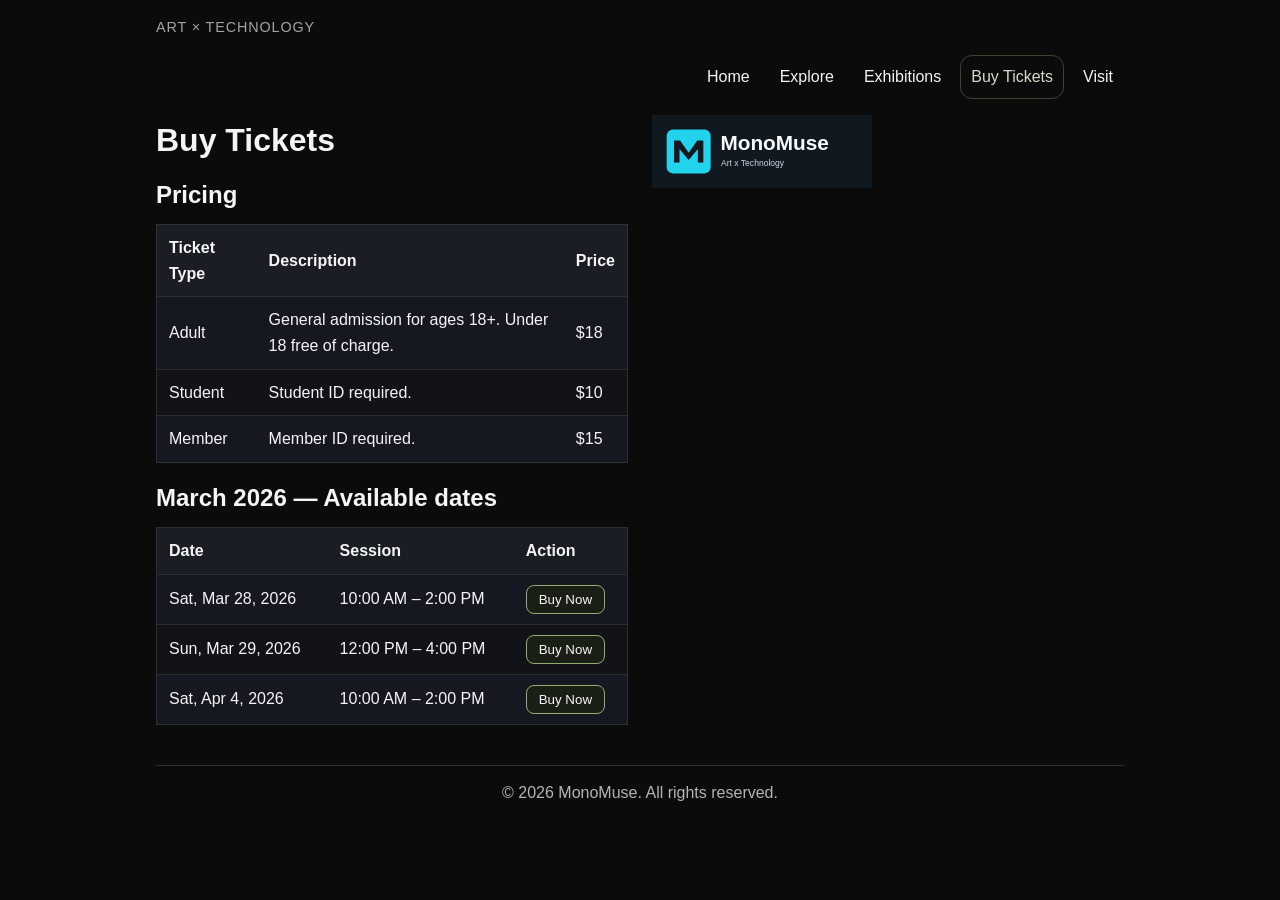
==== nandinit-increment5/views/checkout.html @ c4f8b1d4 "Add files via upload" ====
<!DOCTYPE html>
<html lang="en">
<head>
    <meta charset="UTF-8">
    <meta name="viewport" content="width=device-width, initial-scale=1.0">
    <meta http-equiv="refresh" content="0; url=tickets.html">
    <title>MonoMuse | Checkout</title>
    <script src="../static/script.js" defer></script>
    <link rel="preconnect" href="https://fonts.googleapis.com">
    <link rel="preconnect" href="https://fonts.gstatic.com" crossorigin>
    <link href="https://fonts.googleapis.com/css2?family=Roboto:ital,wght@0,100..900;1,100..900&display=swap" rel="stylesheet">
    <link rel="stylesheet" href="../static/style.css">
</head>
<body>
    <div class="container">
        <header class="header">
            <p class="site-tagline">Art × Technology</p>
        </header>
        <nav class="nav_bar">
            <a href="../index.html">Home</a>
            <a href="explore.html">Explore</a>
            <a href="exhibitions.html">Exhibitions</a>
            <a href="tickets.html">Buy Tickets</a>
            <a href="visit.html">Visit</a>
            <button type="button" class="nav_toggle" aria-label="Toggle navigation" onclick="toggleNav()">☰</button>
        </nav>
        <main class="main">
            <h1>Checkout</h1>
            <p>Purchasing has moved to the Buy Tickets page.</p>
            <p><a href="tickets.html">Go to Buy Tickets</a></p>
        </main>
        <figure class="main_figure">
            <img id="logo" src="../static/monomuse-logo.svg" alt="MonoMuse Museum Logo">
        </figure>
        <footer class="footer">
            <p id="copyYear"></p>
        </footer>
    </div>
</body>
</html>
---- nandinit-increment5/static/style.css ----
* {
  box-sizing: border-box;
}

html,
body {
  margin: 0;
  padding: 0;
}

body {
  font-family: "Roboto", sans-serif;
  line-height: 1.6;
  background: #0b0b0c;
  color: #f5f5f7;
}

.container {
  display: grid;
  grid-template-columns: minmax(0, 1fr) minmax(0, 1fr);
  grid-template-areas:
    "header header"
    "nav_bar nav_bar"
    "main main-img"
    "footer footer";
  gap: 16px 24px;
  max-width: 1000px;
  margin: 0 auto;
  padding: 16px;
}

.header {
  grid-area: header;
}

.site-tagline {
  margin: 0;
  font-size: 0.9rem;
  letter-spacing: 0.06em;
  text-transform: uppercase;
  color: rgba(245, 245, 247, 0.65);
}

.nav_bar {
  grid-area: nav_bar;
  display: flex;
  flex-wrap: wrap;
  justify-content: flex-end;
  gap: 8px;
}

.nav_toggle {
  display: none;
  font-family: inherit;
  cursor: pointer;
  padding: 8px 10px;
  border-radius: 12px;
  border: 1px solid #3a3f4a;
  background: #14161b;
  color: #f5f5f7;
}

.nav_bar a {
  text-decoration: none;
  color: #f5f5f7;
  font-weight: 400;
  padding: 8px 10px;
  border: 1px solid transparent;
  border-radius: 12px;
  transition: border-color 0.15s ease, color 0.15s ease;
}

.nav_bar a:hover {
  border-color: #4d5c3b;
}

.nav_bar a.active {
  color: #92ad70;
  border-color: #92ad70;
}

.main {
  grid-area: main;
}

.main_figure {
  grid-area: main-img;
  margin: 0;
  align-self: start;
}

.main_figure img {
  width: 100%;
  max-width: 280px;
  height: auto;
  display: block;
}

#logo {
  width: min(220px, 100%);
}

.footer {
  grid-area: footer;
}

h1,
h2,
h3 {
  margin: 0 0 10px;
}

p,
ul,
table,
form {
  margin: 0 0 16px;
}

a {
  color: #cfe6b2;
}

.cta-link {
  font-weight: 600;
}

#longIntro {
  display: none;
}

#readLess {
  display: none;
}

.read-more-actions {
  margin-bottom: 12px;
}

.btn {
  font-family: inherit;
  cursor: pointer;
  padding: 8px 14px;
  border-radius: 10px;
  border: 1px solid #4d5c3b;
  background: #1a1f16;
  color: #f5f5f7;
}

.btn-secondary {
  border-color: #3a3f4a;
  background: #14161b;
}

.youtube-player {
  width: 100%;
  aspect-ratio: 16 / 9;
  background: #111317;
  border: 1px solid #2e2f35;
  border-radius: 10px;
  overflow: hidden;
}

.map {
  width: 100%;
  height: 360px;
  border: 1px solid #2e2f35;
  border-radius: 10px;
  overflow: hidden;
}

table {
  width: 100%;
  border-collapse: collapse;
  border: 1px solid #2e2f35;
  background: #111317;
}

th,
td {
  padding: 10px 12px;
  border-bottom: 1px solid #2e2f35;
  text-align: left;
  vertical-align: middle;
}

th {
  background: #1a1d23;
}

tr:nth-child(even) {
  background-color: #151820;
}

.btn-buy {
  font-family: inherit;
  cursor: pointer;
  padding: 6px 12px;
  border-radius: 8px;
  border: 1px solid #92ad70;
  background: #1a1f16;
  color: #f5f5f7;
}

#ticketPurchaseForm {
  display: none;
  padding: 16px;
  border: 1px solid #2e2f35;
  border-radius: 10px;
  background: #111317;
}

#ticketPurchaseForm label {
  display: block;
  margin-bottom: 8px;
}

form input {
  padding: 8px;
  border: 1px solid #3a3f4a;
  border-radius: 6px;
  background: #14161b;
  color: #f5f5f7;
  margin-left: 6px;
}

footer,
.footer {
  border-top: 1px solid rgba(245, 245, 247, 0.16);
  margin-top: 8px;
  padding-top: 14px;
  text-align: center;
  color: rgba(245, 245, 247, 0.72);
}

@media (max-width: 720px) {
  .container {
    grid-template-columns: 1fr;
    grid-template-areas:
      "header"
      "nav_bar"
      "main-img"
      "main"
      "footer";
  }

  .nav_bar {
    justify-content: flex-start;
  }
}

@media (max-width: 650px) {
  .nav_toggle {
    display: inline-block;
  }

  .nav_bar a {
    display: none;
  }

  .nav_bar a:first-of-type {
    display: inline-block;
  }

  .nav_bar.responsive a {
    display: inline-block;
  }
}
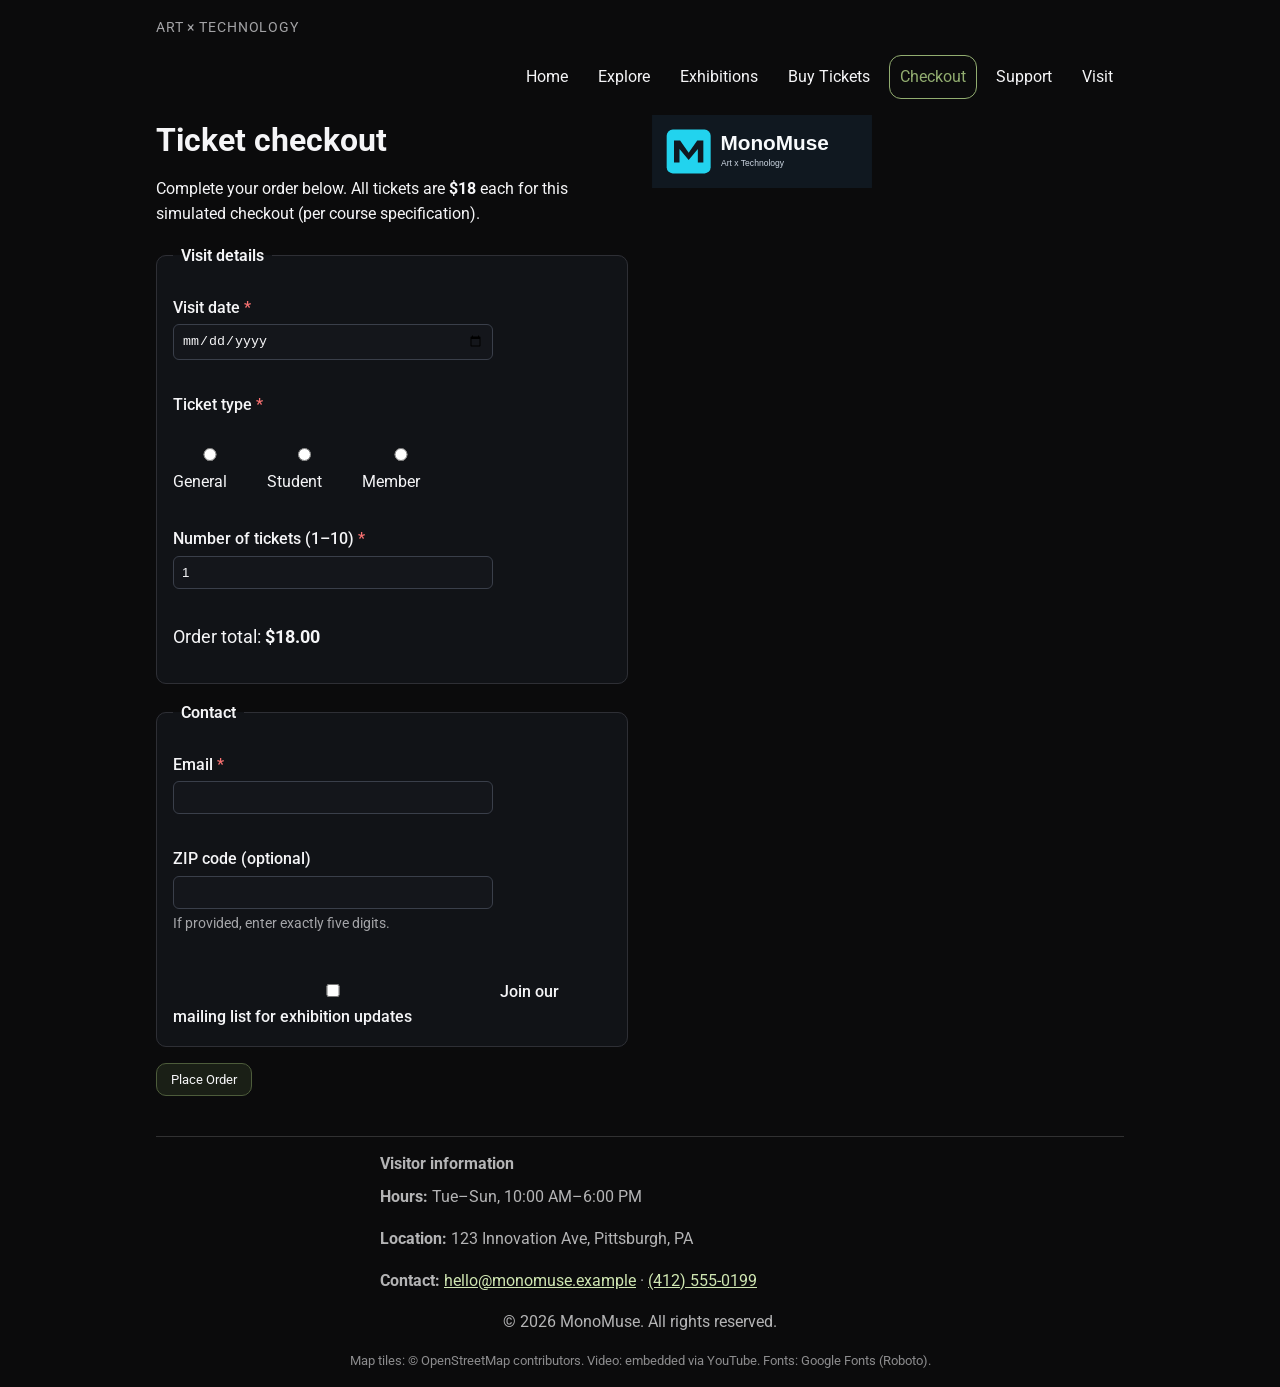
==== commit f8d69671: "Add files via upload" ====
--- a/nandinit-increment5/views/checkout.html
+++ b/nandinit-increment5/views/checkout.html
@@ -3,8 +3,7 @@
 <head>
     <meta charset="UTF-8">
     <meta name="viewport" content="width=device-width, initial-scale=1.0">
-    <meta http-equiv="refresh" content="0; url=tickets.html">
-    <title>MonoMuse | Checkout</title>
+    <title>MonoMuse | Ticket checkout</title>
     <script src="../static/script.js" defer></script>
     <link rel="preconnect" href="https://fonts.googleapis.com">
     <link rel="preconnect" href="https://fonts.gstatic.com" crossorigin>
@@ -12,28 +11,83 @@
     <link rel="stylesheet" href="../static/style.css">
 </head>
 <body>
+    <a class="skip-link" href="#main-content">Skip to main content</a>
     <div class="container">
         <header class="header">
             <p class="site-tagline">Art × Technology</p>
         </header>
-        <nav class="nav_bar">
+        <nav class="nav_bar" aria-label="Primary navigation">
             <a href="../index.html">Home</a>
             <a href="explore.html">Explore</a>
             <a href="exhibitions.html">Exhibitions</a>
             <a href="tickets.html">Buy Tickets</a>
+            <a href="checkout.html">Checkout</a>
+            <a href="membership.html">Support</a>
             <a href="visit.html">Visit</a>
             <button type="button" class="nav_toggle" aria-label="Toggle navigation" onclick="toggleNav()">☰</button>
         </nav>
-        <main class="main">
-            <h1>Checkout</h1>
-            <p>Purchasing has moved to the Buy Tickets page.</p>
-            <p><a href="tickets.html">Go to Buy Tickets</a></p>
+        <main class="main" id="main-content">
+            <h1>Ticket checkout</h1>
+            <p>Complete your order below. All tickets are <strong>$18</strong> each for this simulated checkout (per course specification).</p>
+
+            <form id="checkoutForm" class="checkout-form" novalidate>
+                <fieldset>
+                    <legend>Visit details</legend>
+
+                    <label for="visitDate">Visit date <span class="req" aria-hidden="true">*</span></label>
+                    <input type="date" id="visitDate" name="visitDate" required aria-required="true" aria-describedby="err-visitDate">
+                    <p class="field-error" id="err-visitDate" role="alert" aria-live="polite"></p>
+
+                    <p class="fieldset-label">Ticket type <span class="req" aria-hidden="true">*</span></p>
+                    <div class="radio-group" role="radiogroup" aria-describedby="err-ticketType">
+                        <label><input type="radio" name="ticketType" value="general" required> General</label>
+                        <label><input type="radio" name="ticketType" value="student"> Student</label>
+                        <label><input type="radio" name="ticketType" value="member"> Member</label>
+                    </div>
+                    <p class="field-error" id="err-ticketType" role="alert" aria-live="polite"></p>
+
+                    <label for="quantity">Number of tickets (1–10) <span class="req" aria-hidden="true">*</span></label>
+                    <input type="number" id="quantity" name="quantity" min="1" max="10" step="1" value="1" required aria-required="true" aria-describedby="err-quantity priceLine">
+                    <p class="field-error" id="err-quantity" role="alert" aria-live="polite"></p>
+
+                    <p class="order-total" id="priceLine" aria-live="polite">Order total: <strong id="orderTotalDisplay">$18.00</strong></p>
+                </fieldset>
+
+                <fieldset>
+                    <legend>Contact</legend>
+
+                    <label for="email">Email <span class="req" aria-hidden="true">*</span></label>
+                    <input type="email" id="email" name="email" required autocomplete="email" aria-required="true" aria-describedby="err-email">
+                    <p class="field-error" id="err-email" role="alert" aria-live="polite"></p>
+
+                    <label for="zip">ZIP code (optional)</label>
+                    <input type="text" id="zip" name="zip" inputmode="numeric" maxlength="5" aria-describedby="err-zip zip-hint">
+                    <p class="hint" id="zip-hint">If provided, enter exactly five digits.</p>
+                    <p class="field-error" id="err-zip" role="alert" aria-live="polite"></p>
+
+                    <label class="checkbox-label">
+                        <input type="checkbox" id="mailingList" name="mailingList" value="yes">
+                        Join our mailing list for exhibition updates
+                    </label>
+                </fieldset>
+
+                <p>
+                    <button type="submit" class="btn">Place Order</button>
+                </p>
+            </form>
         </main>
         <figure class="main_figure">
-            <img id="logo" src="../static/monomuse-logo.svg" alt="MonoMuse Museum Logo">
+            <img id="logo" src="../static/monomuse-logo.svg" alt="MonoMuse Museum logo mark">
         </figure>
         <footer class="footer">
+            <div class="visitor-info">
+                <h2 class="footer-heading">Visitor information</h2>
+                <p><strong>Hours:</strong> Tue–Sun, 10:00 AM–6:00 PM</p>
+                <p><strong>Location:</strong> 123 Innovation Ave, Pittsburgh, PA</p>
+                <p><strong>Contact:</strong> <a href="mailto:hello@monomuse.example">hello@monomuse.example</a> · <a href="tel:+14125550199">(412) 555-0199</a></p>
+            </div>
             <p id="copyYear"></p>
+            <p class="attribution">Map tiles: © OpenStreetMap contributors. Video: embedded via YouTube. Fonts: Google Fonts (Roboto).</p>
         </footer>
     </div>
 </body>
--- a/nandinit-increment5/static/style.css
+++ b/nandinit-increment5/static/style.css
@@ -1,3 +1,9 @@
+/**
+ * MonoMuse — Phase B styles
+ * Layout: CSS Grid (page) + Flexbox (nav, components). No CSS frameworks.
+ * Typography: Roboto via Google Fonts (https://fonts.google.com/).
+ */
+
 * {
   box-sizing: border-box;
 }
@@ -13,6 +19,37 @@
   line-height: 1.6;
   background: #0b0b0c;
   color: #f5f5f7;
+}
+
+.skip-link {
+  position: absolute;
+  left: -9999px;
+  top: 0;
+  z-index: 1000;
+  padding: 12px 16px;
+  background: #f5f5f7;
+  color: #0b0b0c;
+  font-weight: 600;
+  text-decoration: none;
+  border-radius: 0 0 8px 0;
+}
+
+.skip-link:focus {
+  left: 0;
+  outline: 3px solid #92ad70;
+  outline-offset: 2px;
+}
+
+.visually-hidden {
+  position: absolute;
+  width: 1px;
+  height: 1px;
+  padding: 0;
+  margin: -1px;
+  overflow: hidden;
+  clip: rect(0, 0, 0, 0);
+  white-space: nowrap;
+  border: 0;
 }
 
 .container {
@@ -74,6 +111,16 @@
   border-color: #4d5c3b;
 }
 
+.nav_bar a:focus-visible {
+  outline: 2px solid #92ad70;
+  outline-offset: 2px;
+}
+
+.nav_toggle:focus-visible {
+  outline: 2px solid #92ad70;
+  outline-offset: 2px;
+}
+
 .nav_bar a.active {
   color: #92ad70;
   border-color: #92ad70;
@@ -121,6 +168,11 @@
   color: #cfe6b2;
 }
 
+a:focus-visible {
+  outline: 2px solid #92ad70;
+  outline-offset: 2px;
+}
+
 .cta-link {
   font-weight: 600;
 }
@@ -145,6 +197,11 @@
   border: 1px solid #4d5c3b;
   background: #1a1f16;
   color: #f5f5f7;
+}
+
+.btn:focus-visible {
+  outline: 2px solid #92ad70;
+  outline-offset: 2px;
 }
 
 .btn-secondary {
@@ -200,19 +257,178 @@
   border: 1px solid #92ad70;
   background: #1a1f16;
   color: #f5f5f7;
-}
-
-#ticketPurchaseForm {
+  text-decoration: none;
+  display: inline-block;
+}
+
+.btn-buy:hover {
+  border-color: #cfe6b2;
+}
+
+.btn-buy:focus-visible {
+  outline: 2px solid #92ad70;
+  outline-offset: 2px;
+}
+
+.checkout-form fieldset {
+  border: 1px solid #2e2f35;
+  border-radius: 10px;
+  padding: 16px;
+  margin: 0 0 16px;
+  background: #111317;
+}
+
+.checkout-form legend {
+  padding: 0 8px;
+  font-weight: 600;
+}
+
+.checkout-form label,
+.fieldset-label {
+  display: block;
+  margin-top: 10px;
+  font-weight: 500;
+}
+
+.req {
+  color: #f87171;
+}
+
+.radio-group label {
+  display: inline-block;
+  margin-right: 16px;
+  font-weight: 400;
+}
+
+.field-error {
+  min-height: 1.25em;
+  margin: 4px 0 8px;
+  font-size: 0.9rem;
+  color: #fca5a5;
+}
+
+.hint {
+  font-size: 0.85rem;
+  color: rgba(245, 245, 247, 0.65);
+  margin-top: 4px;
+}
+
+.order-total {
+  margin-top: 12px;
+  font-size: 1.1rem;
+}
+
+.checkbox-label {
+  display: flex;
+  align-items: flex-start;
+  gap: 10px;
+  margin-top: 12px;
+  font-weight: 400;
+}
+
+.checkbox-label input {
+  margin-top: 4px;
+}
+
+.slideshow {
+  border: 1px solid #2e2f35;
+  border-radius: 10px;
+  padding: 12px;
+  background: #111317;
+}
+
+.slideshow-image {
+  width: 100%;
+  max-height: 320px;
+  object-fit: contain;
+  display: block;
+  margin: 0 auto 12px;
+  background: #0b0b0c;
+  border-radius: 8px;
+}
+
+.slideshow-controls {
+  display: flex;
+  flex-wrap: wrap;
+  gap: 10px;
+  align-items: center;
+  justify-content: center;
+}
+
+.slideshow-caption {
+  text-align: center;
+  font-size: 0.95rem;
+  color: rgba(245, 245, 247, 0.8);
+  margin-bottom: 8px;
+}
+
+.accordion-heading {
+  margin-top: 8px;
+}
+
+.accordion-trigger {
+  width: 100%;
+  text-align: left;
+  font-family: inherit;
+  font-size: 1rem;
+  padding: 12px 14px;
+  margin-top: 8px;
+  border-radius: 10px;
+  border: 1px solid #2e2f35;
+  background: #14161b;
+  color: #f5f5f7;
+  cursor: pointer;
+}
+
+.accordion-trigger:hover {
+  border-color: #4d5c3b;
+}
+
+.accordion-trigger:focus-visible {
+  outline: 2px solid #92ad70;
+  outline-offset: 2px;
+}
+
+.accordion-panel {
   display: none;
-  padding: 16px;
-  border: 1px solid #2e2f35;
-  border-radius: 10px;
+  padding: 12px 14px;
+  border: 1px solid #2e2f35;
+  border-top: none;
+  border-radius: 0 0 10px 10px;
   background: #111317;
 }
 
-#ticketPurchaseForm label {
-  display: block;
+.confirmation-message {
+  font-size: 1.05rem;
+}
+
+.confirmation-total {
+  font-size: 1.2rem;
+  font-weight: 600;
+}
+
+.visitor-info {
+  text-align: left;
+  max-width: 520px;
+  margin: 0 auto 12px;
+}
+
+.footer-heading {
+  font-size: 1rem;
   margin-bottom: 8px;
+}
+
+.attribution {
+  font-size: 0.8rem;
+  color: rgba(245, 245, 247, 0.55);
+  max-width: 640px;
+  margin: 8px auto 0;
+}
+
+.attribution--inline {
+  text-align: left;
+  margin-top: 8px;
+  max-width: none;
 }
 
 form input {
@@ -221,7 +437,15 @@
   border-radius: 6px;
   background: #14161b;
   color: #f5f5f7;
-  margin-left: 6px;
+  margin-left: 0;
+  margin-top: 4px;
+  width: 100%;
+  max-width: 320px;
+}
+
+form input:focus-visible {
+  outline: 2px solid #92ad70;
+  outline-offset: 2px;
 }
 
 footer,
